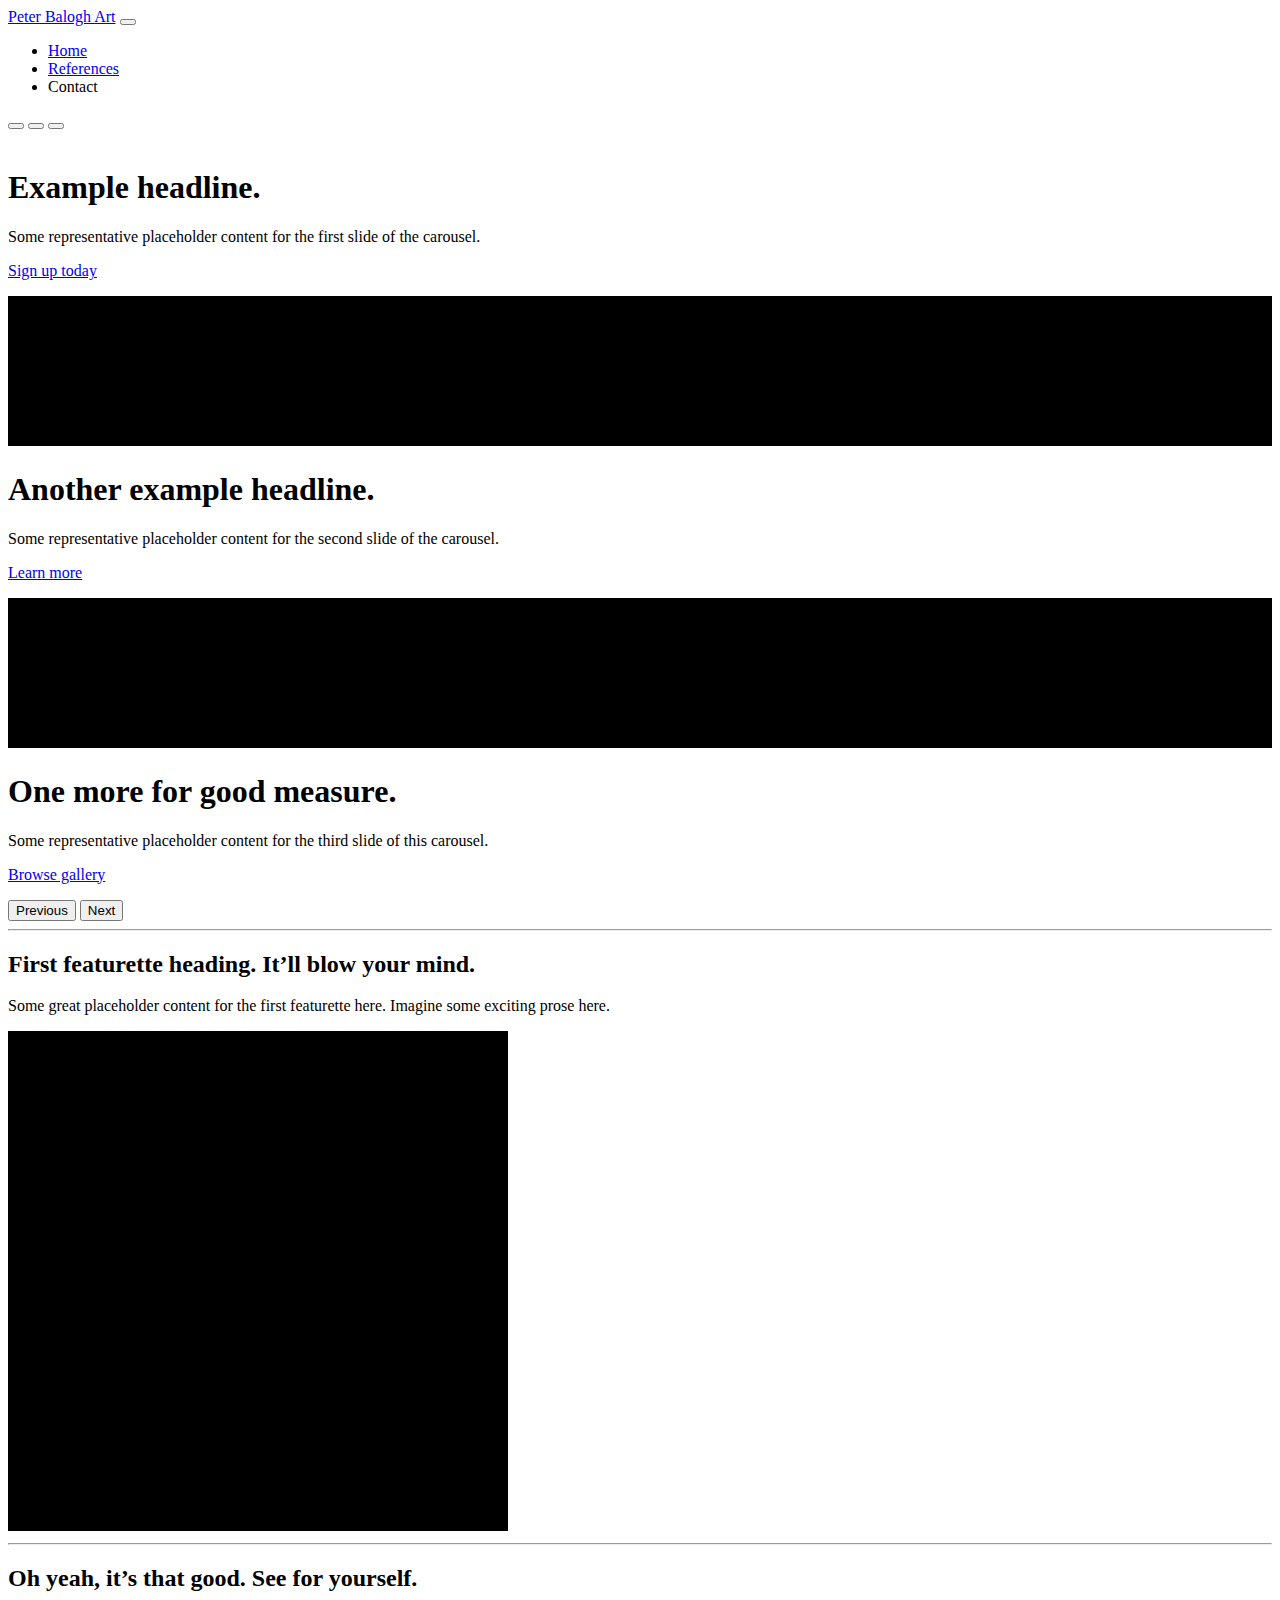
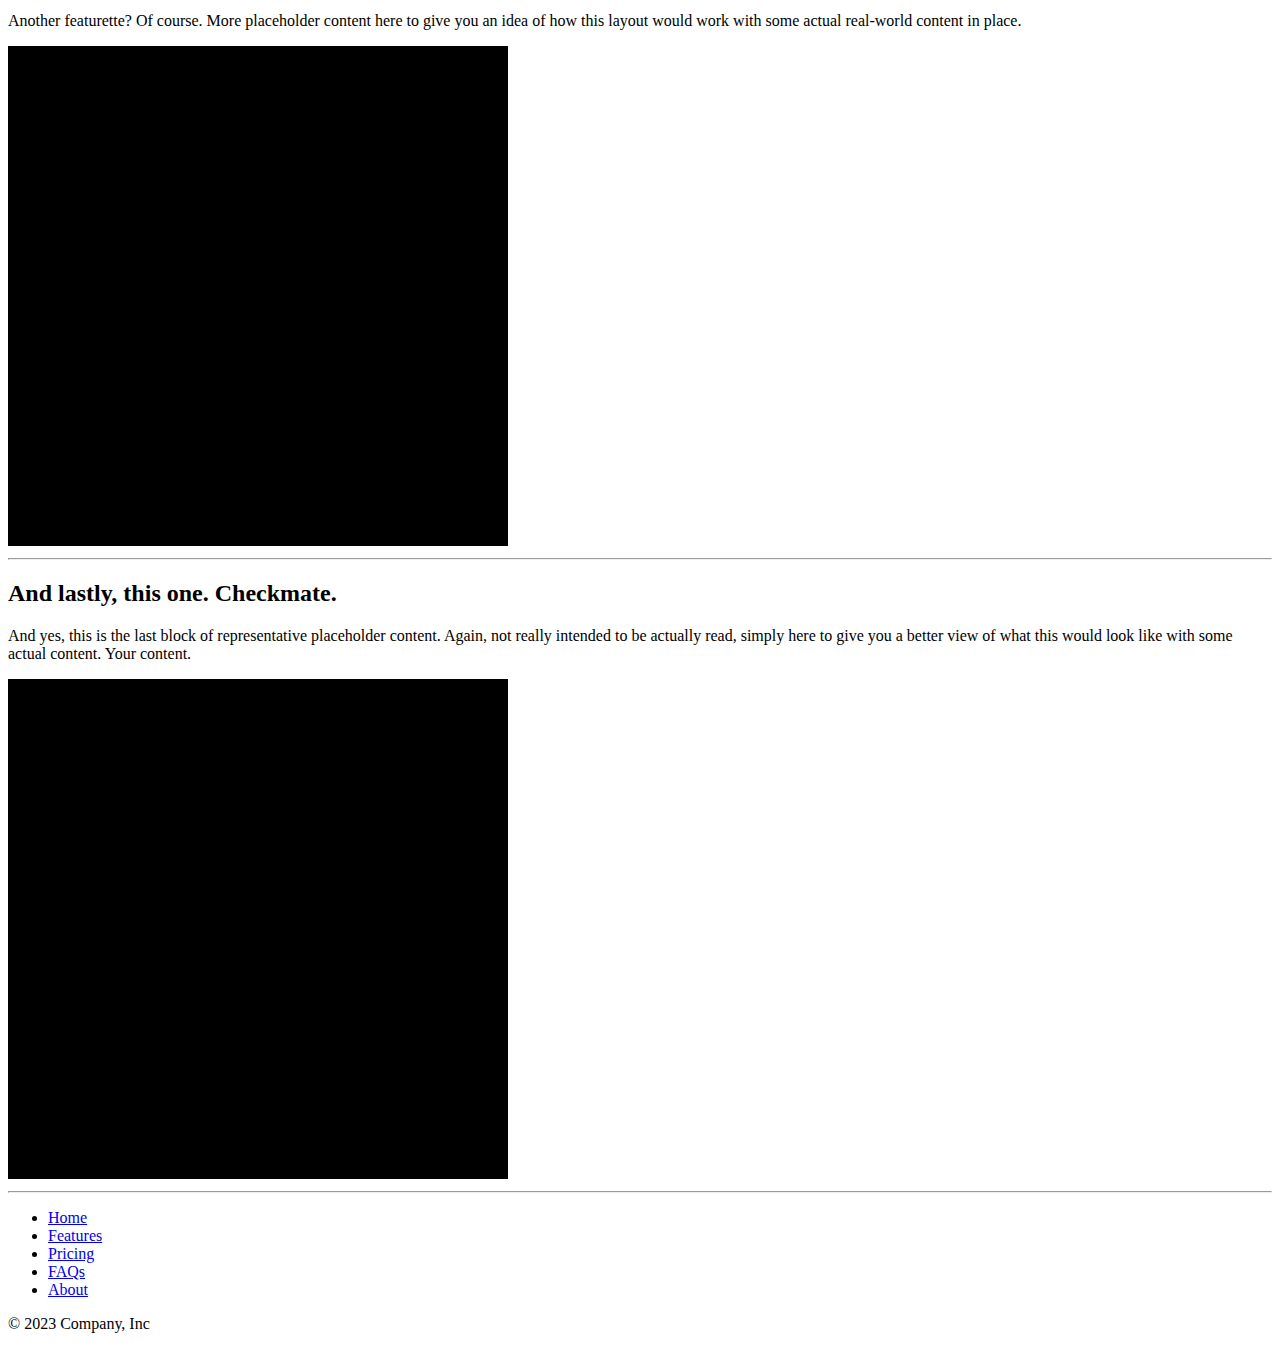
==== index.html @ ec903b67 "First upload" ====
<!DOCTYPE html>
<html lang="en">
<head>
    <meta charset="UTF-8">
    <meta name="viewport" content="width=device-width, initial-scale=1.0">
    <script src="https://cdn.jsdelivr.net/npm/bootstrap@5.3.2/dist/js/bootstrap.bundle.min.js" integrity="sha384-C6RzsynM9kWDrMNeT87bh95OGNyZPhcTNXj1NW7RuBCsyN/o0jlpcV8Qyq46cDfL" crossorigin="anonymous"></script>
    <link href="https://cdn.jsdelivr.net/npm/bootstrap@5.3.2/dist/css/bootstrap.min.css" rel="stylesheet" integrity="sha384-T3c6CoIi6uLrA9TneNEoa7RxnatzjcDSCmG1MXxSR1GAsXEV/Dwwykc2MPK8M2HN" crossorigin="anonymous">
    <link rel="stylesheet" href="./style.css">
    <title>Peter Balogh Art</title>
</head>
<body>
    <div class="container">

    <section id="navbar">
        <nav class="navbar navbar-expand-xxl navbar-dark" aria-label="Seventh navbar example">
            <div class="container-fluid">
              <a class="navbar-brand" href="#">Peter Balogh Art</a>
              <button class="navbar-toggler" type="button" data-bs-toggle="collapse" data-bs-target="#navbarsExampleXxl" aria-controls="navbarsExampleXxl" aria-expanded="false" aria-label="Toggle navigation">
                <span class="navbar-toggler-icon"></span>
              </button>
        
              <div class="collapse navbar-collapse" id="navbarsExampleXxl">
                <ul class="navbar-nav me-auto mb-2 mb-xl-0">
                  <li class="nav-item">
                    <a class="nav-link active" aria-current="page" href="#">Home</a>
                  </li>
                  <li class="nav-item">
                    <a class="nav-link" href="#">References</a>
                  </li>
                  <li class="nav-item">
                    <a class="nav-link" aria-disabled="true">Contact</a>
                  </li>
                </ul>
              </div>
            </div>
          </nav>
    </section>

    <section id="hero">
        <div id="myCarousel" class="carousel slide mb-6" data-bs-ride="carousel">
            <div class="carousel-indicators">
              <button type="button" data-bs-target="#myCarousel" data-bs-slide-to="0" class="active" aria-label="Slide 1" aria-current="true"></button>
              <button type="button" data-bs-target="#myCarousel" data-bs-slide-to="1" aria-label="Slide 2" class=""></button>
              <button type="button" data-bs-target="#myCarousel" data-bs-slide-to="2" aria-label="Slide 3" class=""></button>
            </div>
            <div class="carousel-inner">
              <div class="carousel-item active">
                <img src="" alt="">
                <div class="container">
                  <div class="carousel-caption text-start">
                    <h1>Example headline.</h1>
                    <p class="opacity-75">Some representative placeholder content for the first slide of the carousel.</p>
                    <p><a class="btn btn-lg btn-primary" href="#">Sign up today</a></p>
                  </div>
                </div>
              </div>
              <div class="carousel-item">
                <svg class="bd-placeholder-img" width="100%" height="100%" xmlns="http://www.w3.org/2000/svg" aria-hidden="true" preserveAspectRatio="xMidYMid slice" focusable="false"><rect width="100%" height="100%" fill="var(--bs-secondary-color)"></rect></svg>
                <div class="container">
                  <div class="carousel-caption">
                    <h1>Another example headline.</h1>
                    <p>Some representative placeholder content for the second slide of the carousel.</p>
                    <p><a class="btn btn-lg btn-primary" href="#">Learn more</a></p>
                  </div>
                </div>
              </div>
              <div class="carousel-item">
                <svg class="bd-placeholder-img" width="100%" height="100%" xmlns="http://www.w3.org/2000/svg" aria-hidden="true" preserveAspectRatio="xMidYMid slice" focusable="false"><rect width="100%" height="100%" fill="var(--bs-secondary-color)"></rect></svg>
                <div class="container">
                  <div class="carousel-caption text-end">
                    <h1>One more for good measure.</h1>
                    <p>Some representative placeholder content for the third slide of this carousel.</p>
                    <p><a class="btn btn-lg btn-primary" href="#">Browse gallery</a></p>
                  </div>
                </div>
              </div>
            </div>
            <button class="carousel-control-prev" type="button" data-bs-target="#myCarousel" data-bs-slide="prev">
              <span class="carousel-control-prev-icon" aria-hidden="true"></span>
              <span class="visually-hidden">Previous</span>
            </button>
            <button class="carousel-control-next" type="button" data-bs-target="#myCarousel" data-bs-slide="next">
              <span class="carousel-control-next-icon" aria-hidden="true"></span>
              <span class="visually-hidden">Next</span>
            </button>
          </div>

    </section>

    <section id="description">
    <div class="container marketing">    
        
        <hr class="featurette-divider">
    
        <div class="row featurette">
          <div class="col-md-7">
            <h2 class="featurette-heading fw-normal lh-1">First featurette heading. <span>It’ll blow your mind.</span></h2>
            <p class="lead">Some great placeholder content for the first featurette here. Imagine some exciting prose here.</p>
          </div>
          <div class="col-md-5">
            <svg class="bd-placeholder-img bd-placeholder-img-lg featurette-image img-fluid mx-auto" width="500" height="500" xmlns="http://www.w3.org/2000/svg" role="img" aria-label="Placeholder: 500x500" preserveAspectRatio="xMidYMid slice" focusable="false"><title>Placeholder</title><rect width="100%" height="100%" fill="var(--bs-secondary-bg)"></rect><text x="50%" y="50%" fill="var(--bs-secondary-color)" dy=".3em">500x500</text></svg>
          </div>
        </div>
    
        <hr class="featurette-divider">
    
        <div class="row featurette">
          <div class="col-md-7 order-md-2">
            <h2 class="featurette-heading fw-normal lh-1">Oh yeah, it’s that good. <span>See for yourself.</span></h2>
            <p class="lead">Another featurette? Of course. More placeholder content here to give you an idea of how this layout would work with some actual real-world content in place.</p>
          </div>
          <div class="col-md-5 order-md-1">
            <svg class="bd-placeholder-img bd-placeholder-img-lg featurette-image img-fluid mx-auto" width="500" height="500" xmlns="http://www.w3.org/2000/svg" role="img" aria-label="Placeholder: 500x500" preserveAspectRatio="xMidYMid slice" focusable="false"><title>Placeholder</title><rect width="100%" height="100%" fill="var(--bs-secondary-bg)"></rect><text x="50%" y="50%" fill="var(--bs-secondary-color)" dy=".3em">500x500</text></svg>
          </div>
        </div>
    
        <hr class="featurette-divider">
    
        <div class="row featurette">
          <div class="col-md-7">
            <h2 class="featurette-heading fw-normal lh-1">And lastly, this one. <span>Checkmate.</span></h2>
            <p class="lead">And yes, this is the last block of representative placeholder content. Again, not really intended to be actually read, simply here to give you a better view of what this would look like with some actual content. Your content.</p>
          </div>
          <div class="col-md-5">
            <svg class="bd-placeholder-img bd-placeholder-img-lg featurette-image img-fluid mx-auto" width="500" height="500" xmlns="http://www.w3.org/2000/svg" role="img" aria-label="Placeholder: 500x500" preserveAspectRatio="xMidYMid slice" focusable="false"><title>Placeholder</title><rect width="100%" height="100%" fill="var(--bs-secondary-bg)"></rect><text x="50%" y="50%" fill="var(--bs-secondary-color)" dy=".3em">500x500</text></svg>
          </div>
        </div>
    
        <hr class="featurette-divider">
    </section>

    <section id="contact">

    </section>

    <footer>
        <div class="container">
            <footer class="py-3 my-4">
              <ul class="nav justify-content-center border-bottom pb-3 mb-3">
                <li class="nav-item"><a href="#" class="nav-link px-2">Home</a></li>
                <li class="nav-item"><a href="#" class="nav-link px-2">Features</a></li>
                <li class="nav-item"><a href="#" class="nav-link px-2">Pricing</a></li>
                <li class="nav-item"><a href="#" class="nav-link px-2">FAQs</a></li>
                <li class="nav-item"><a href="#" class="nav-link px-2">About</a></li>
              </ul>
              <p class="text-center">© 2023 Company, Inc</p>
            </footer>
          </div>
    </footer>
</div>
</div>
</body>
</html>
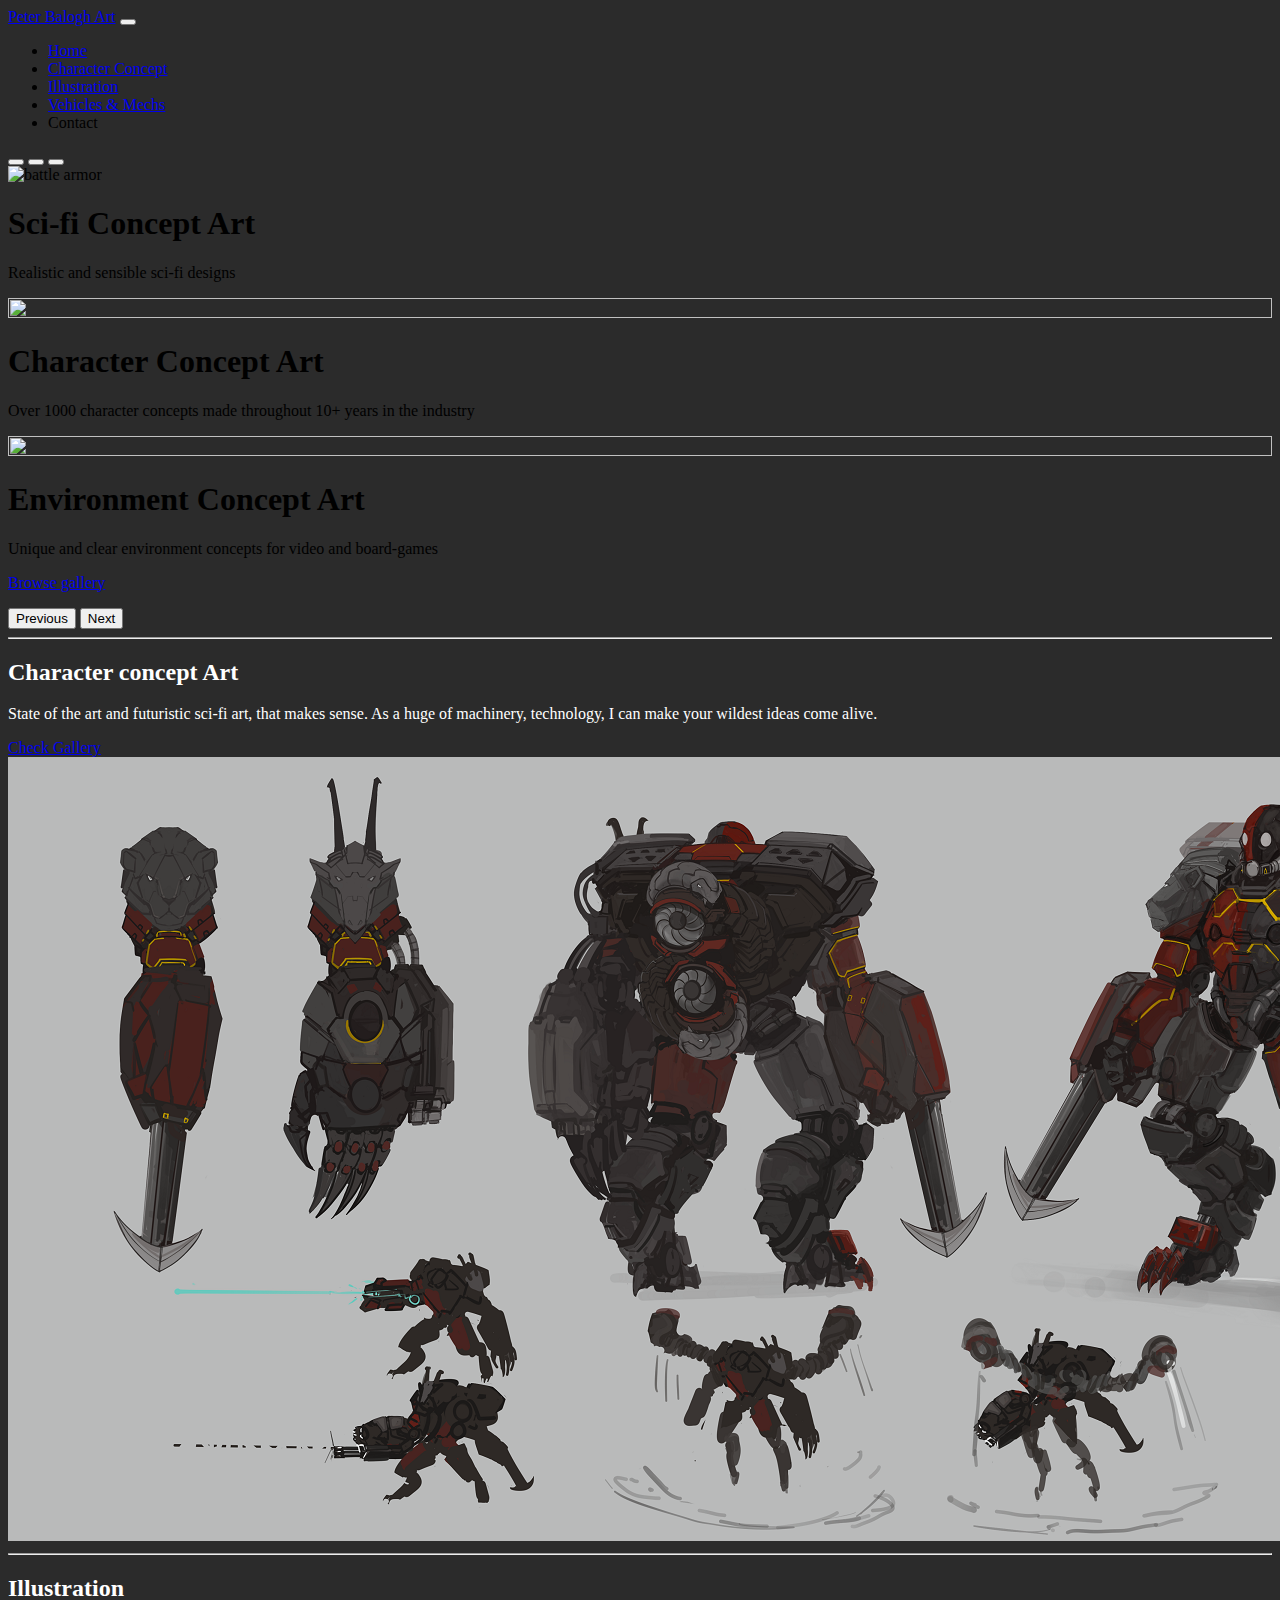
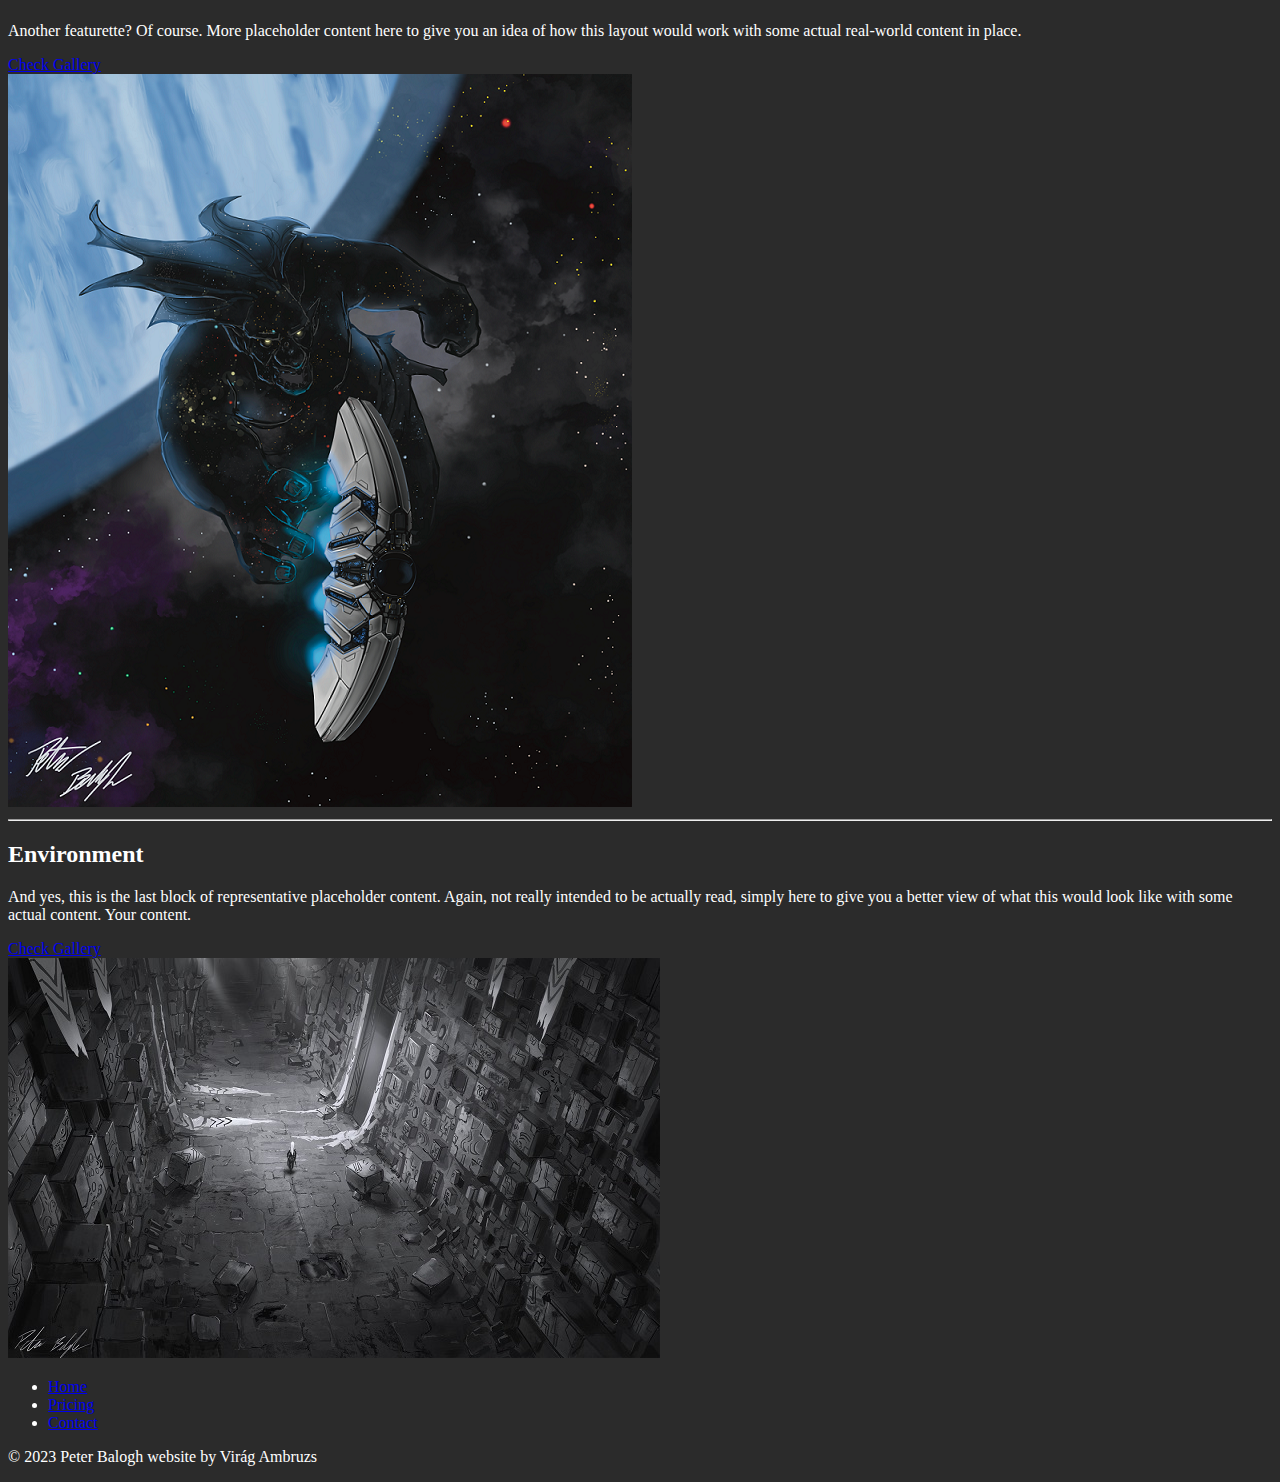
==== commit 2421f550: "Implemented lightbox gallery" ====
--- a/index.html
+++ b/index.html
@@ -5,7 +5,9 @@
     <meta name="viewport" content="width=device-width, initial-scale=1.0">
     <script src="https://cdn.jsdelivr.net/npm/bootstrap@5.3.2/dist/js/bootstrap.bundle.min.js" integrity="sha384-C6RzsynM9kWDrMNeT87bh95OGNyZPhcTNXj1NW7RuBCsyN/o0jlpcV8Qyq46cDfL" crossorigin="anonymous"></script>
     <link href="https://cdn.jsdelivr.net/npm/bootstrap@5.3.2/dist/css/bootstrap.min.css" rel="stylesheet" integrity="sha384-T3c6CoIi6uLrA9TneNEoa7RxnatzjcDSCmG1MXxSR1GAsXEV/Dwwykc2MPK8M2HN" crossorigin="anonymous">
-    <link rel="stylesheet" href="./style.css">
+    <link rel="stylesheet" href="style.css">
+    <script defer src="delay.js"></script>
+
     <title>Peter Balogh Art</title>
 </head>
 <body>
@@ -14,7 +16,7 @@
     <section id="navbar">
         <nav class="navbar navbar-expand-xxl navbar-dark" aria-label="Seventh navbar example">
             <div class="container-fluid">
-              <a class="navbar-brand" href="#">Peter Balogh Art</a>
+              <a class="navbar-brand" href="index.html">Peter Balogh Art</a>
               <button class="navbar-toggler" type="button" data-bs-toggle="collapse" data-bs-target="#navbarsExampleXxl" aria-controls="navbarsExampleXxl" aria-expanded="false" aria-label="Toggle navigation">
                 <span class="navbar-toggler-icon"></span>
               </button>
@@ -22,10 +24,16 @@
               <div class="collapse navbar-collapse" id="navbarsExampleXxl">
                 <ul class="navbar-nav me-auto mb-2 mb-xl-0">
                   <li class="nav-item">
-                    <a class="nav-link active" aria-current="page" href="#">Home</a>
+                    <a class="nav-link active" aria-current="page" href="index.html">Home</a>
                   </li>
                   <li class="nav-item">
-                    <a class="nav-link" href="#">References</a>
+                    <a class="nav-link" href="character-concept-gallery.html">Character Concept</a>
+                  </li>
+                  <li class="nav-item">
+                    <a class="nav-link" href="illustration-gallery.html">Illustration</a>
+                  </li>
+                  <li class="nav-item">
+                    <a class="nav-link" href="vehicles-and-mechs-gallery.html">Vehicles & Mechs</a>
                   </li>
                   <li class="nav-item">
                     <a class="nav-link" aria-disabled="true">Contact</a>
@@ -45,32 +53,30 @@
             </div>
             <div class="carousel-inner">
               <div class="carousel-item active">
-                <img src="" alt="">
+                <img width="100%" src="./images/XL11 assassin+ copy.png" alt="battle armor">
                 <div class="container">
                   <div class="carousel-caption text-start">
-                    <h1>Example headline.</h1>
-                    <p class="opacity-75">Some representative placeholder content for the first slide of the carousel.</p>
-                    <p><a class="btn btn-lg btn-primary" href="#">Sign up today</a></p>
+                    <h1>Sci-fi Concept Art</h1>
+                    <p> Realistic and sensible sci-fi designs</p>
                   </div>
                 </div>
               </div>
               <div class="carousel-item">
-                <svg class="bd-placeholder-img" width="100%" height="100%" xmlns="http://www.w3.org/2000/svg" aria-hidden="true" preserveAspectRatio="xMidYMid slice" focusable="false"><rect width="100%" height="100%" fill="var(--bs-secondary-color)"></rect></svg>
+                <img width="100%" height="100%" src="./images/peter-balogh-fallen-paladins1.jpg" aria-hidden="true" preserveAspectRatio="xMidYMid slice" focusable="false">
                 <div class="container">
                   <div class="carousel-caption">
-                    <h1>Another example headline.</h1>
-                    <p>Some representative placeholder content for the second slide of the carousel.</p>
-                    <p><a class="btn btn-lg btn-primary" href="#">Learn more</a></p>
+                    <h1>Character Concept Art</h1>
+                    <p>Over 1000 character concepts made throughout 10+ years in the industry</p>
                   </div>
                 </div>
               </div>
               <div class="carousel-item">
-                <svg class="bd-placeholder-img" width="100%" height="100%" xmlns="http://www.w3.org/2000/svg" aria-hidden="true" preserveAspectRatio="xMidYMid slice" focusable="false"><rect width="100%" height="100%" fill="var(--bs-secondary-color)"></rect></svg>
+                <img src="./images/IMG_1500.JPG" width="100%" height="100%" aria-hidden="true" preserveAspectRatio="xMidYMid slice" focusable="false">
                 <div class="container">
                   <div class="carousel-caption text-end">
-                    <h1>One more for good measure.</h1>
-                    <p>Some representative placeholder content for the third slide of this carousel.</p>
-                    <p><a class="btn btn-lg btn-primary" href="#">Browse gallery</a></p>
+                    <h1>Environment Concept Art</h1>
+                    <p>Unique and clear environment concepts for video and board-games</p>
+                    <p><a class="btn btn-lg btn-secondary" href="#">Browse gallery</a></p>
                   </div>
                 </div>
               </div>
@@ -93,57 +99,60 @@
         <hr class="featurette-divider">
     
         <div class="row featurette">
-          <div class="col-md-7">
-            <h2 class="featurette-heading fw-normal lh-1">First featurette heading. <span>It’ll blow your mind.</span></h2>
-            <p class="lead">Some great placeholder content for the first featurette here. Imagine some exciting prose here.</p>
+          <div class="col-md-6">
+            <h2 class="featurette-heading fw-normal lh-1"> Character concept Art </h2>            
+            <p class="lead">State of the art and futuristic sci-fi art, that makes sense. As a huge of machinery, technology, I can make your wildest ideas come alive. </p>
+            <a class="btn btn-secondary btn-lg" href="./character-concept-gallery.html" role="button">Check Gallery</a>
           </div>
-          <div class="col-md-5">
-            <svg class="bd-placeholder-img bd-placeholder-img-lg featurette-image img-fluid mx-auto" width="500" height="500" xmlns="http://www.w3.org/2000/svg" role="img" aria-label="Placeholder: 500x500" preserveAspectRatio="xMidYMid slice" focusable="false"><title>Placeholder</title><rect width="100%" height="100%" fill="var(--bs-secondary-bg)"></rect><text x="50%" y="50%" fill="var(--bs-secondary-color)" dy=".3em">500x500</text></svg>
+          <div class="col-md-6">
+            <div class="gallery-main-page">
+              <img src="./images/Chimera_Armor_Concept-small.png" alt=""> 
+            </div>                       
+        </div>
+        </div>
+    
+        <hr class="featurette-divider">
+    
+        <div class="row featurette">
+          <div class="col-md-6 order-md-2">
+            <h2 class="featurette-heading fw-normal lh-1"> Illustration </span></h2>
+            <p class="lead">Another featurette? Of course. More placeholder content here to give you an idea of how this layout would work with some actual real-world content in place.</p>
+            <a class="btn btn-secondary btn-lg" href="./illustration-gallery.html" role="button">Check Gallery</a>
+          </div>
+          <div class="col-md-6 order-md-1">
+            <div class="gallery-main-page">
+              <img src="./images/VotV_-_Space_Troll-small.png" alt=""> 
+            </div>  
           </div>
         </div>
     
         <hr class="featurette-divider">
     
         <div class="row featurette">
-          <div class="col-md-7 order-md-2">
-            <h2 class="featurette-heading fw-normal lh-1">Oh yeah, it’s that good. <span>See for yourself.</span></h2>
-            <p class="lead">Another featurette? Of course. More placeholder content here to give you an idea of how this layout would work with some actual real-world content in place.</p>
+          <div class="col-md-6">
+            <h2 class="featurette-heading fw-normal lh-1"> Environment </span></h2>
+            <p class="lead">And yes, this is the last block of representative placeholder content. Again, not really intended to be actually read, simply here to give you a better view of what this would look like with some actual content. Your content.</p>
+            <a class="btn btn-secondary btn-lg" href="./environment-gallery.html" role="button">Check Gallery</a>
           </div>
-          <div class="col-md-5 order-md-1">
-            <svg class="bd-placeholder-img bd-placeholder-img-lg featurette-image img-fluid mx-auto" width="500" height="500" xmlns="http://www.w3.org/2000/svg" role="img" aria-label="Placeholder: 500x500" preserveAspectRatio="xMidYMid slice" focusable="false"><title>Placeholder</title><rect width="100%" height="100%" fill="var(--bs-secondary-bg)"></rect><text x="50%" y="50%" fill="var(--bs-secondary-color)" dy=".3em">500x500</text></svg>
+          <div class="col-md-6">
+            <div class="gallery-main-page">
+              <img src="./images/peter-balogh-environment-1-small.jpg" alt=""> 
+            </div>  
           </div>
         </div>
     
-        <hr class="featurette-divider">
-    
-        <div class="row featurette">
-          <div class="col-md-7">
-            <h2 class="featurette-heading fw-normal lh-1">And lastly, this one. <span>Checkmate.</span></h2>
-            <p class="lead">And yes, this is the last block of representative placeholder content. Again, not really intended to be actually read, simply here to give you a better view of what this would look like with some actual content. Your content.</p>
-          </div>
-          <div class="col-md-5">
-            <svg class="bd-placeholder-img bd-placeholder-img-lg featurette-image img-fluid mx-auto" width="500" height="500" xmlns="http://www.w3.org/2000/svg" role="img" aria-label="Placeholder: 500x500" preserveAspectRatio="xMidYMid slice" focusable="false"><title>Placeholder</title><rect width="100%" height="100%" fill="var(--bs-secondary-bg)"></rect><text x="50%" y="50%" fill="var(--bs-secondary-color)" dy=".3em">500x500</text></svg>
-          </div>
-        </div>
-    
-        <hr class="featurette-divider">
     </section>
 
-    <section id="contact">
-
-    </section>
 
     <footer>
         <div class="container">
             <footer class="py-3 my-4">
-              <ul class="nav justify-content-center border-bottom pb-3 mb-3">
+              <ul class="nav justify-content-center pb-3 mb-3">
                 <li class="nav-item"><a href="#" class="nav-link px-2">Home</a></li>
-                <li class="nav-item"><a href="#" class="nav-link px-2">Features</a></li>
                 <li class="nav-item"><a href="#" class="nav-link px-2">Pricing</a></li>
-                <li class="nav-item"><a href="#" class="nav-link px-2">FAQs</a></li>
-                <li class="nav-item"><a href="#" class="nav-link px-2">About</a></li>
+                <li class="nav-item"><a href="#" class="nav-link px-2">Contact</a></li>
               </ul>
-              <p class="text-center">© 2023 Company, Inc</p>
+              <p class="text-center">© 2023 Peter Balogh website by Virág Ambruzs</p>
             </footer>
           </div>
     </footer>
--- a/style.css
+++ b/style.css
@@ -0,0 +1,12 @@
+body{
+    background-color: #2B2B2B;
+}
+#description{
+    color: white;
+}
+footer{
+    color: white;
+}
+footer>a{
+    color: aliceblue;
+}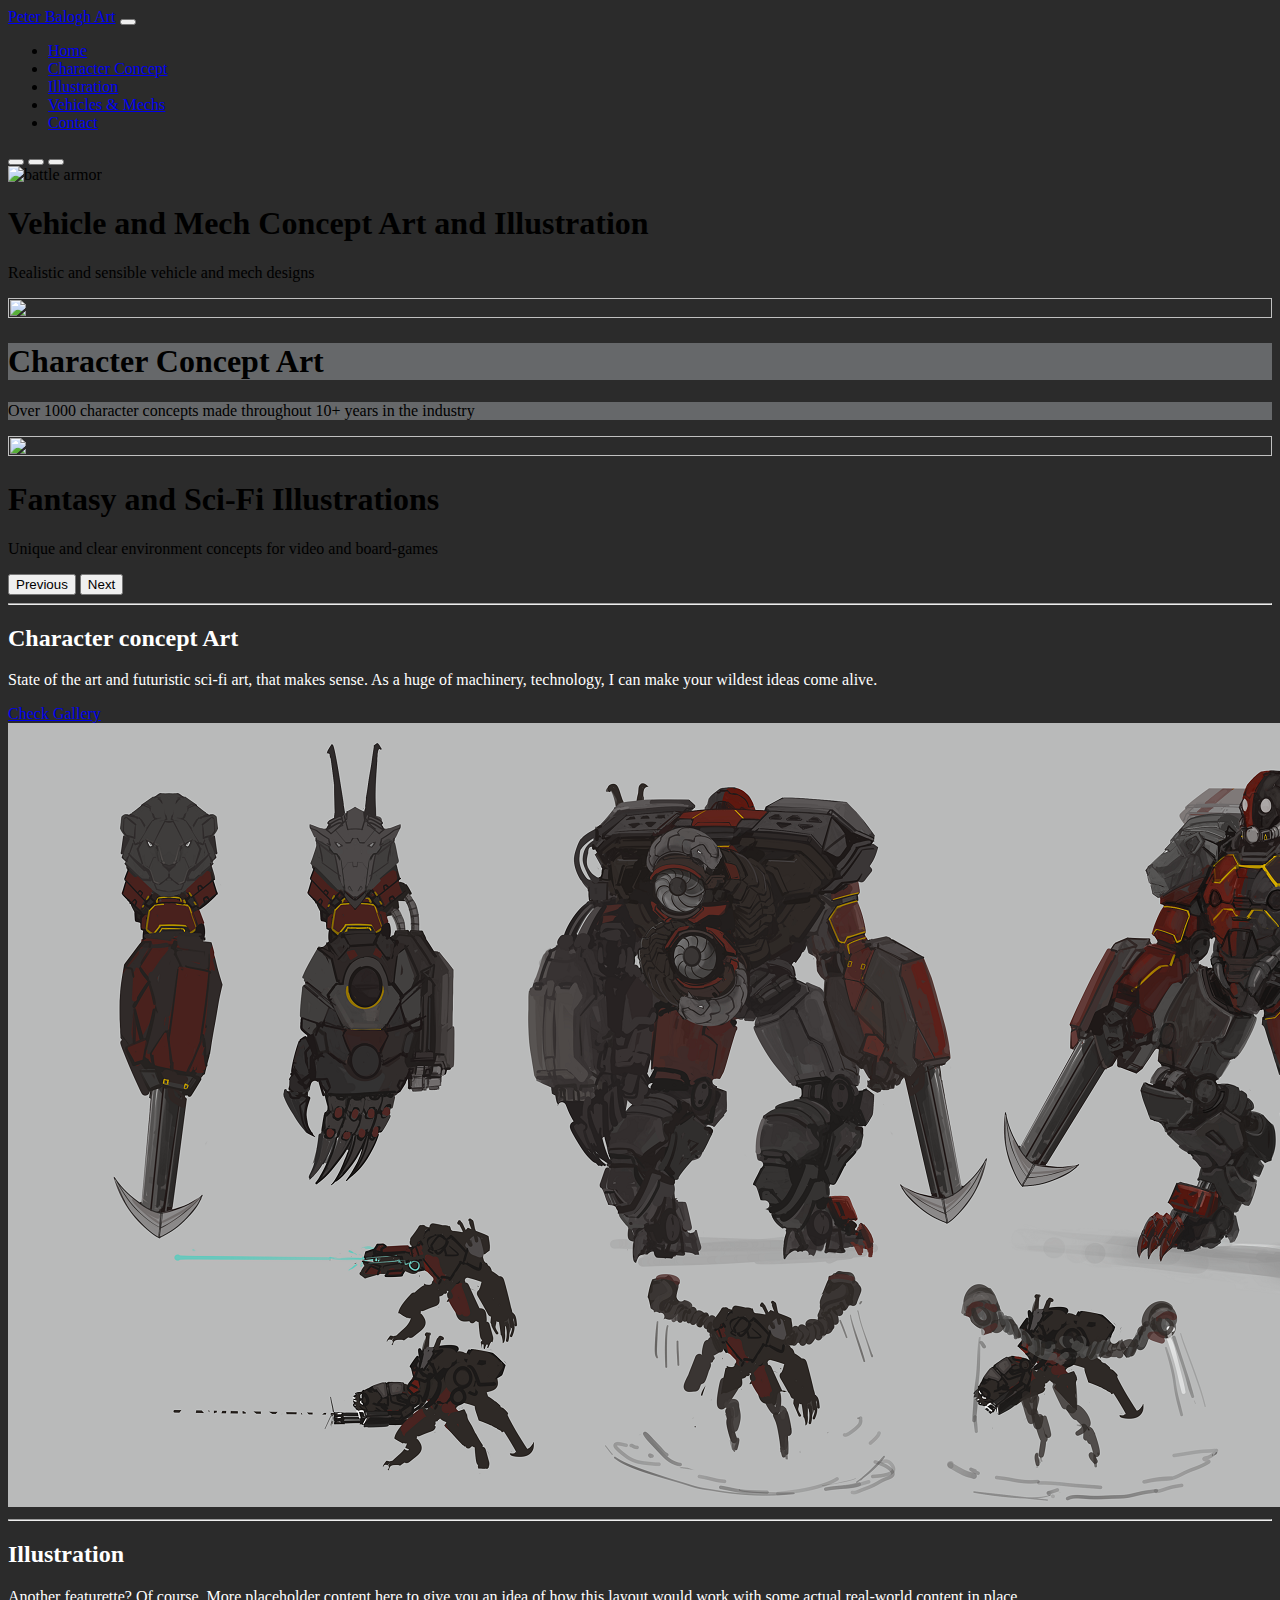
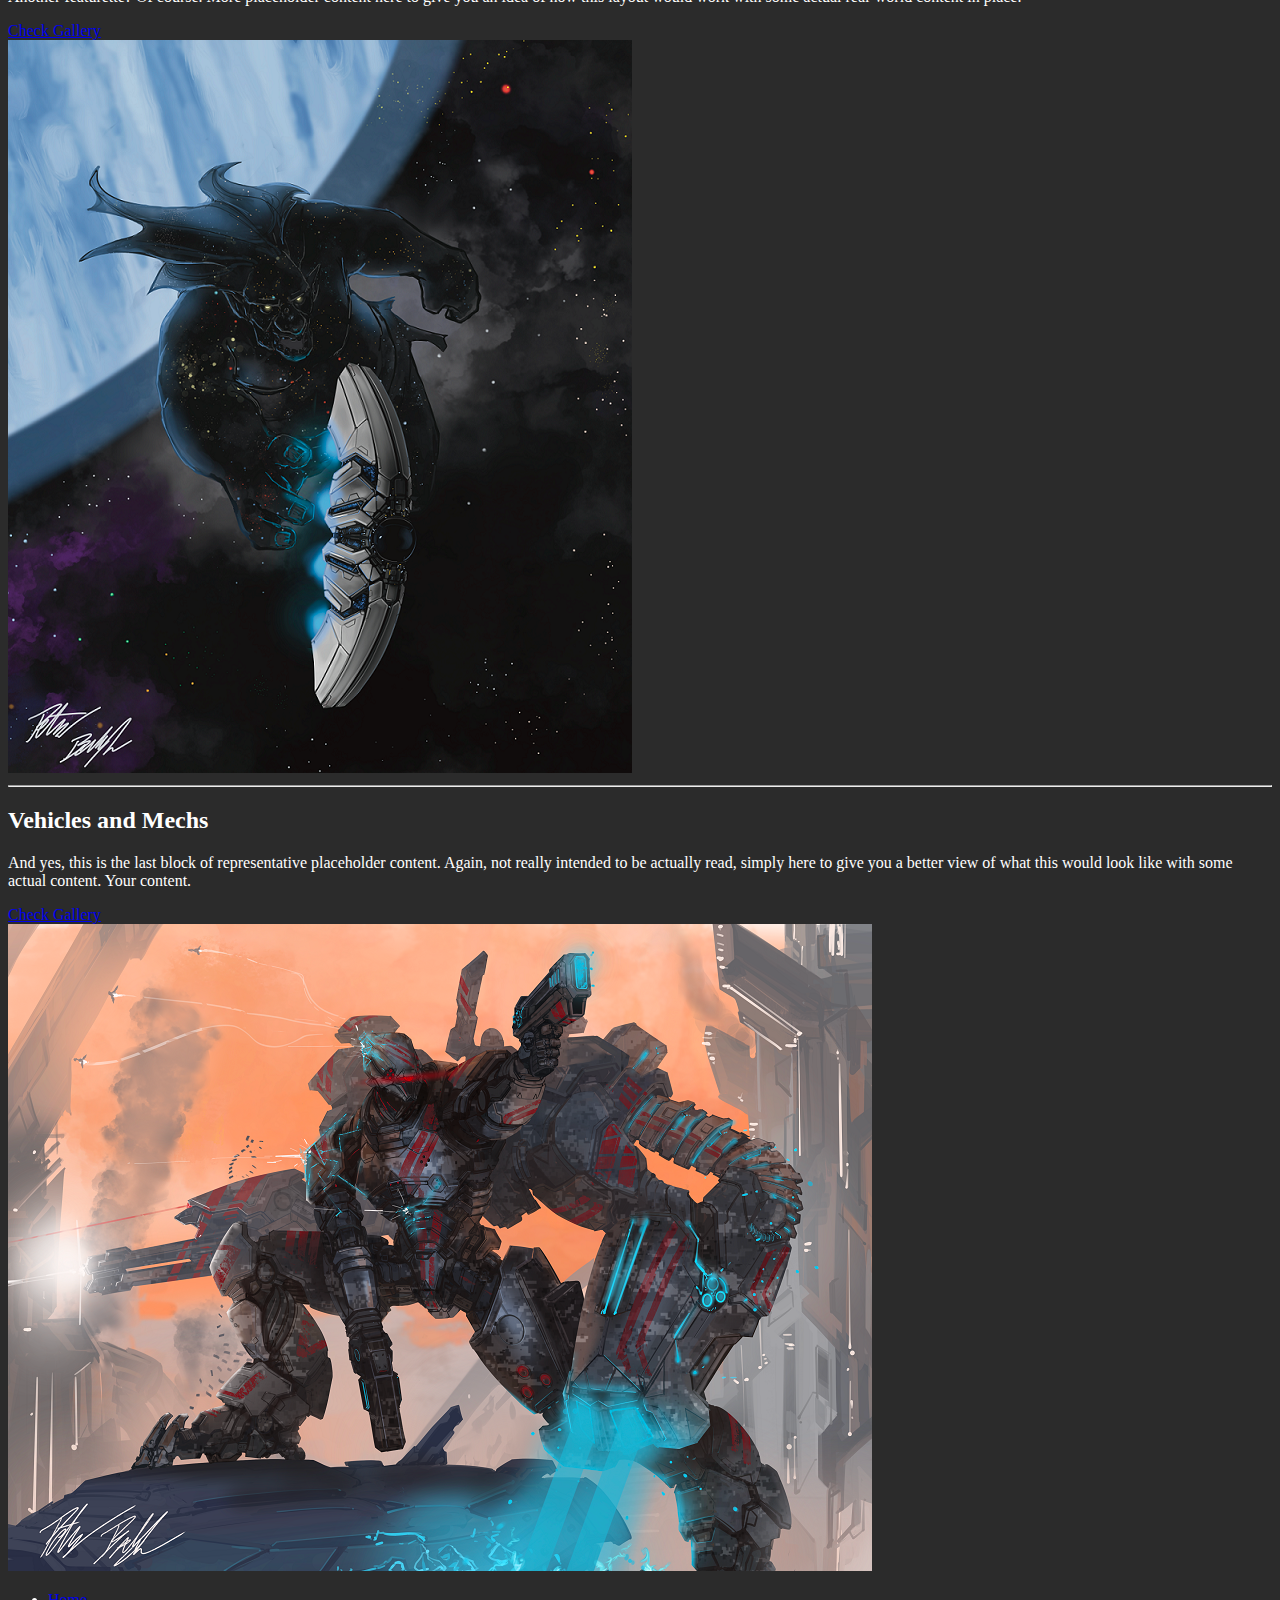
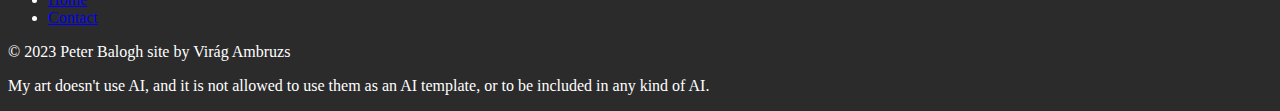
==== commit 1cac08c6: "Add files via upload" ====
--- a/index.html
+++ b/index.html
@@ -36,7 +36,7 @@
                     <a class="nav-link" href="vehicles-and-mechs-gallery.html">Vehicles & Mechs</a>
                   </li>
                   <li class="nav-item">
-                    <a class="nav-link" aria-disabled="true">Contact</a>
+                    <a class="nav-link" href="contact.html" aria-disabled="true">Contact</a>
                   </li>
                 </ul>
               </div>
@@ -56,27 +56,26 @@
                 <img width="100%" src="./images/XL11 assassin+ copy.png" alt="battle armor">
                 <div class="container">
                   <div class="carousel-caption text-start">
-                    <h1>Sci-fi Concept Art</h1>
-                    <p> Realistic and sensible sci-fi designs</p>
+                    <h1>Vehicle and Mech Concept Art and Illustration</h1>
+                    <p> Realistic and sensible vehicle and mech designs</p>
                   </div>
                 </div>
               </div>
               <div class="carousel-item">
-                <img width="100%" height="100%" src="./images/peter-balogh-fallen-paladins1.jpg" aria-hidden="true" preserveAspectRatio="xMidYMid slice" focusable="false">
+                <img width="100%" height="100%" src="./images/peter-balogh-lucetta-concept-3-2-1-copy.jpg" aria-hidden="true" preserveAspectRatio="xMidYMid slice" focusable="false">
                 <div class="container">
                   <div class="carousel-caption">
-                    <h1>Character Concept Art</h1>
-                    <p>Over 1000 character concepts made throughout 10+ years in the industry</p>
+                    <h1 style="color: black; background-color: rgba(168, 172, 175, 0.479)">Character Concept Art</h1>
+                    <p style="color: black; background-color: rgba(168, 172, 175, 0.479)">Over 1000 character concepts made throughout 10+ years in the industry</p>
                   </div>
                 </div>
               </div>
               <div class="carousel-item">
-                <img src="./images/IMG_1500.JPG" width="100%" height="100%" aria-hidden="true" preserveAspectRatio="xMidYMid slice" focusable="false">
+                <img src="./images/peter-balogh-fallen-paladins1.jpg" width="100%" height="100%" aria-hidden="true" preserveAspectRatio="xMidYMid slice" focusable="false">
                 <div class="container">
                   <div class="carousel-caption text-end">
-                    <h1>Environment Concept Art</h1>
+                    <h1>Fantasy and Sci-Fi Illustrations</h1>
                     <p>Unique and clear environment concepts for video and board-games</p>
-                    <p><a class="btn btn-lg btn-secondary" href="#">Browse gallery</a></p>
                   </div>
                 </div>
               </div>
@@ -130,13 +129,13 @@
     
         <div class="row featurette">
           <div class="col-md-6">
-            <h2 class="featurette-heading fw-normal lh-1"> Environment </span></h2>
+            <h2 class="featurette-heading fw-normal lh-1"> Vehicles and Mechs </span></h2>
             <p class="lead">And yes, this is the last block of representative placeholder content. Again, not really intended to be actually read, simply here to give you a better view of what this would look like with some actual content. Your content.</p>
-            <a class="btn btn-secondary btn-lg" href="./environment-gallery.html" role="button">Check Gallery</a>
+            <a class="btn btn-secondary btn-lg" href="./vehicles-and-mechs-gallery.html" role="button">Check Gallery</a>
           </div>
           <div class="col-md-6">
             <div class="gallery-main-page">
-              <img src="./images/peter-balogh-environment-1-small.jpg" alt=""> 
+              <img src="./images/XM-54_Redeemer_Battle_Armor-small.png" alt=""> 
             </div>  
           </div>
         </div>
@@ -145,17 +144,17 @@
 
 
     <footer>
-        <div class="container">
-            <footer class="py-3 my-4">
-              <ul class="nav justify-content-center pb-3 mb-3">
-                <li class="nav-item"><a href="#" class="nav-link px-2">Home</a></li>
-                <li class="nav-item"><a href="#" class="nav-link px-2">Pricing</a></li>
-                <li class="nav-item"><a href="#" class="nav-link px-2">Contact</a></li>
-              </ul>
-              <p class="text-center">© 2023 Peter Balogh website by Virág Ambruzs</p>
-            </footer>
-          </div>
-    </footer>
+      <div class="container">
+          <footer class="py-3 my-4">
+            <ul class="nav justify-content-center border-bottom pb-3 mb-3">
+              <li class="nav-item"><a href="index.html" class="nav-link px-2">Home</a></li>
+              <li class="nav-item"><a href="contact.html" class="nav-link px-2">Contact</a></li>
+            </ul>
+            <p class="text-center">© 2023 Peter Balogh site by Virág Ambruzs</p>
+            <p class="small text-center" >My art doesn't use AI, and it is not allowed to use them as an AI template, or to be included in any kind of AI.</p>
+          </footer>
+        </div>
+  </footer>
 </div>
 </div>
 </body>
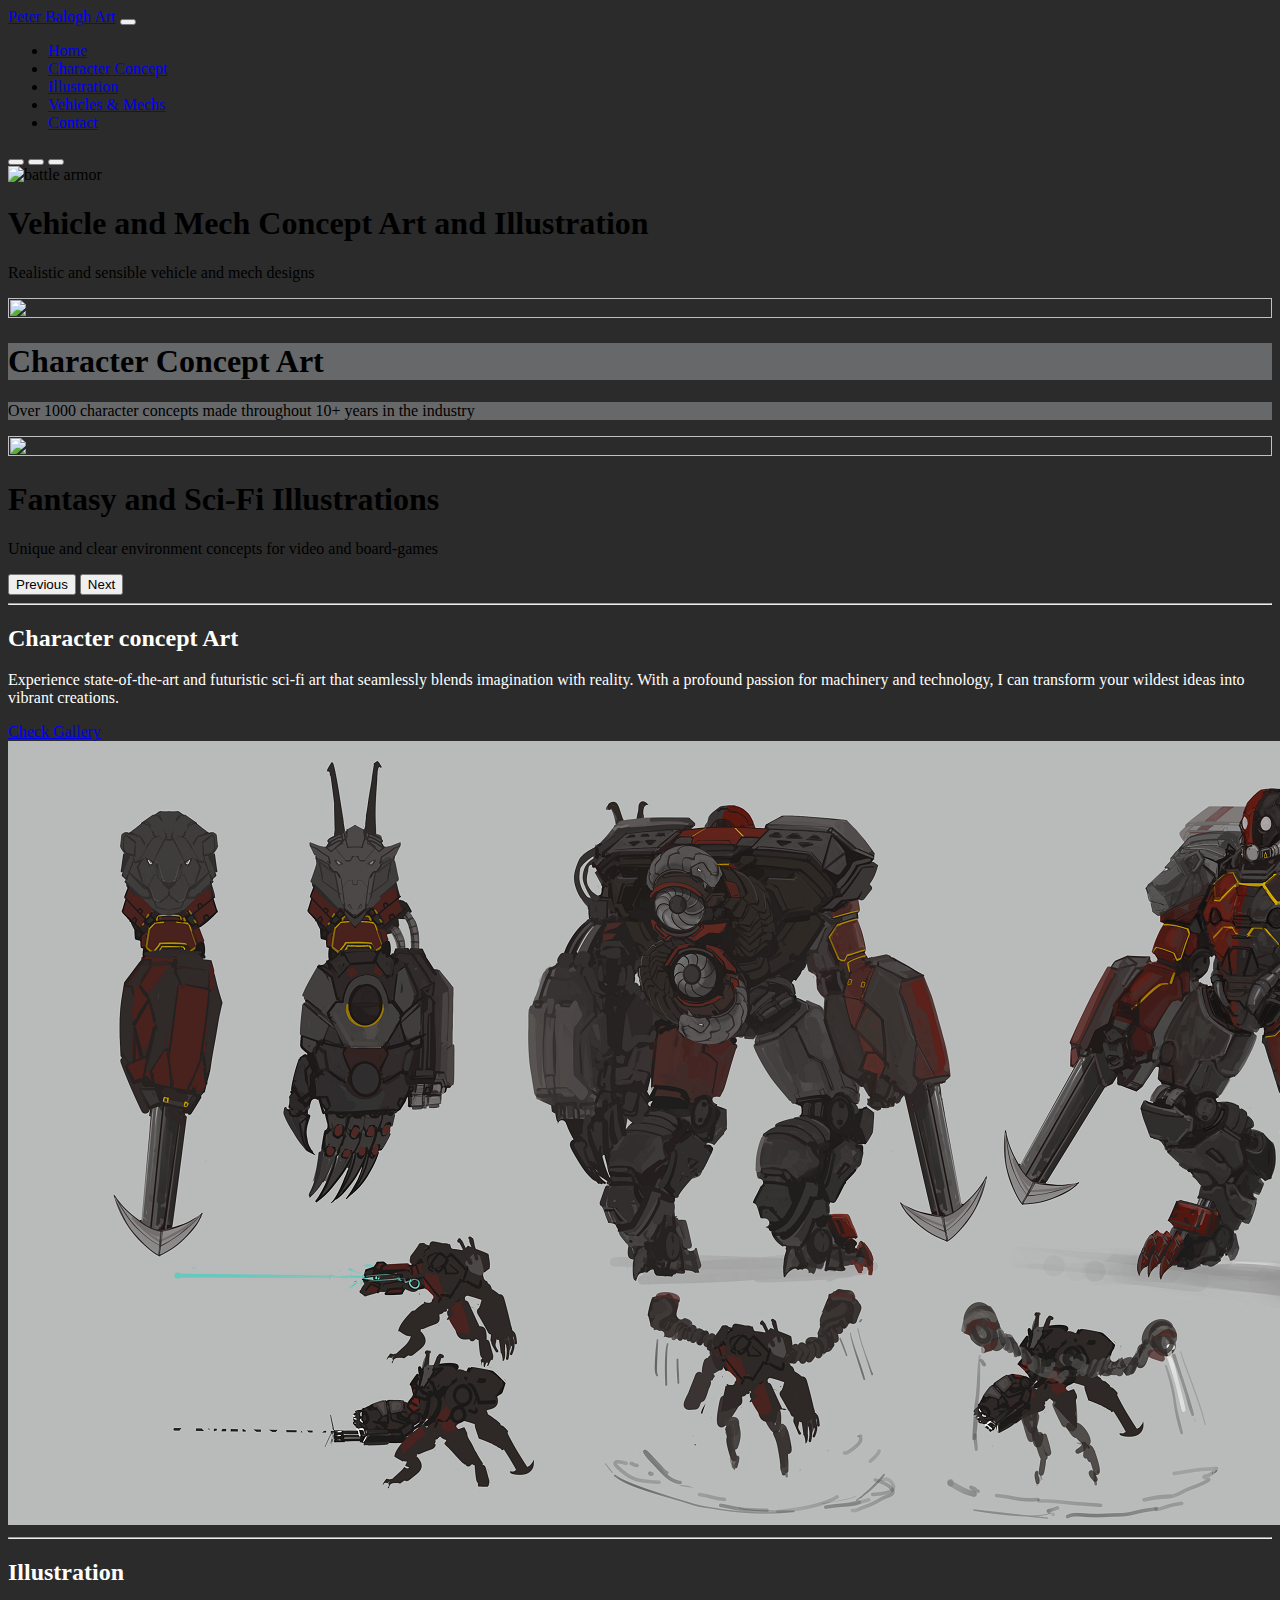
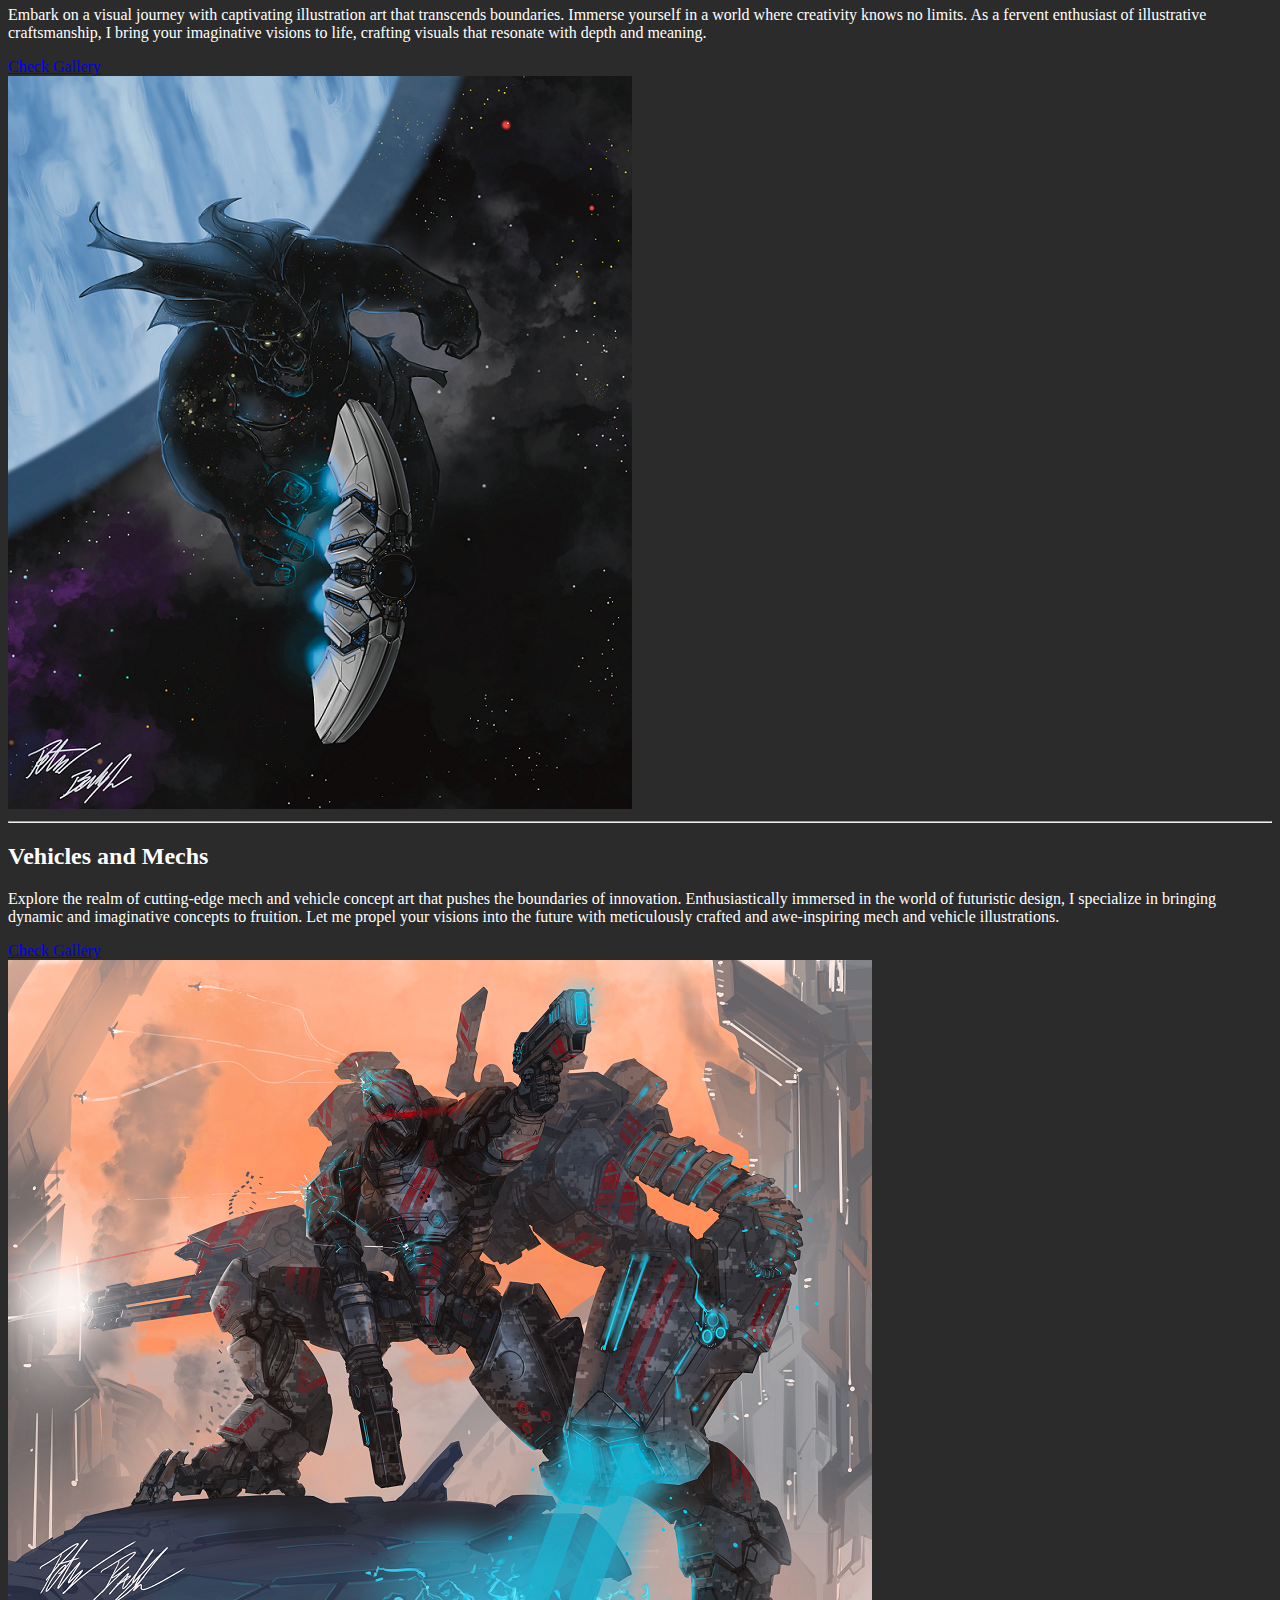
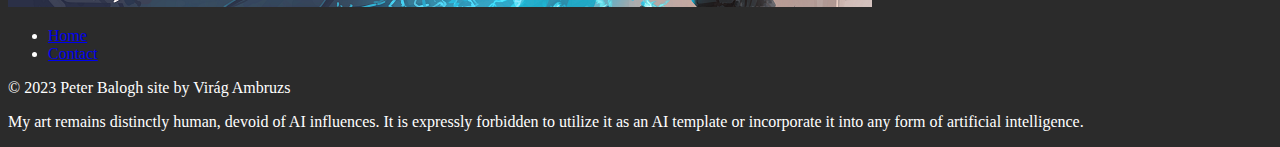
==== commit f437c01d: "Add files via upload" ====
--- a/index.html
+++ b/index.html
@@ -100,8 +100,7 @@
         <div class="row featurette">
           <div class="col-md-6">
             <h2 class="featurette-heading fw-normal lh-1"> Character concept Art </h2>            
-            <p class="lead">State of the art and futuristic sci-fi art, that makes sense. As a huge of machinery, technology, I can make your wildest ideas come alive. </p>
-            <a class="btn btn-secondary btn-lg" href="./character-concept-gallery.html" role="button">Check Gallery</a>
+            <p class="lead">Experience state-of-the-art and futuristic sci-fi art that seamlessly blends imagination with reality. With a profound passion for machinery and technology, I can transform your wildest ideas into vibrant creations.</p>            <a class="btn btn-secondary btn-lg" href="./character-concept-gallery.html" role="button">Check Gallery</a>
           </div>
           <div class="col-md-6">
             <div class="gallery-main-page">
@@ -115,8 +114,7 @@
         <div class="row featurette">
           <div class="col-md-6 order-md-2">
             <h2 class="featurette-heading fw-normal lh-1"> Illustration </span></h2>
-            <p class="lead">Another featurette? Of course. More placeholder content here to give you an idea of how this layout would work with some actual real-world content in place.</p>
-            <a class="btn btn-secondary btn-lg" href="./illustration-gallery.html" role="button">Check Gallery</a>
+            <p class="lead">Embark on a visual journey with captivating illustration art that transcends boundaries. Immerse yourself in a world where creativity knows no limits. As a fervent enthusiast of illustrative craftsmanship, I bring your imaginative visions to life, crafting visuals that resonate with depth and meaning.</p>            <a class="btn btn-secondary btn-lg" href="./illustration-gallery.html" role="button">Check Gallery</a>
           </div>
           <div class="col-md-6 order-md-1">
             <div class="gallery-main-page">
@@ -130,8 +128,8 @@
         <div class="row featurette">
           <div class="col-md-6">
             <h2 class="featurette-heading fw-normal lh-1"> Vehicles and Mechs </span></h2>
-            <p class="lead">And yes, this is the last block of representative placeholder content. Again, not really intended to be actually read, simply here to give you a better view of what this would look like with some actual content. Your content.</p>
-            <a class="btn btn-secondary btn-lg" href="./vehicles-and-mechs-gallery.html" role="button">Check Gallery</a>
+
+            <p class="lead">Explore the realm of cutting-edge mech and vehicle concept art that pushes the boundaries of innovation. Enthusiastically immersed in the world of futuristic design, I specialize in bringing dynamic and imaginative concepts to fruition. Let me propel your visions into the future with meticulously crafted and awe-inspiring mech and vehicle illustrations.</p>            <a class="btn btn-secondary btn-lg" href="./vehicles-and-mechs-gallery.html" role="button">Check Gallery</a>
           </div>
           <div class="col-md-6">
             <div class="gallery-main-page">
@@ -151,7 +149,7 @@
               <li class="nav-item"><a href="contact.html" class="nav-link px-2">Contact</a></li>
             </ul>
             <p class="text-center">© 2023 Peter Balogh site by Virág Ambruzs</p>
-            <p class="small text-center" >My art doesn't use AI, and it is not allowed to use them as an AI template, or to be included in any kind of AI.</p>
+            <p class="small text-center" >My art remains distinctly human, devoid of AI influences. It is expressly forbidden to utilize it as an AI template or incorporate it into any form of artificial intelligence.</p>
           </footer>
         </div>
   </footer>
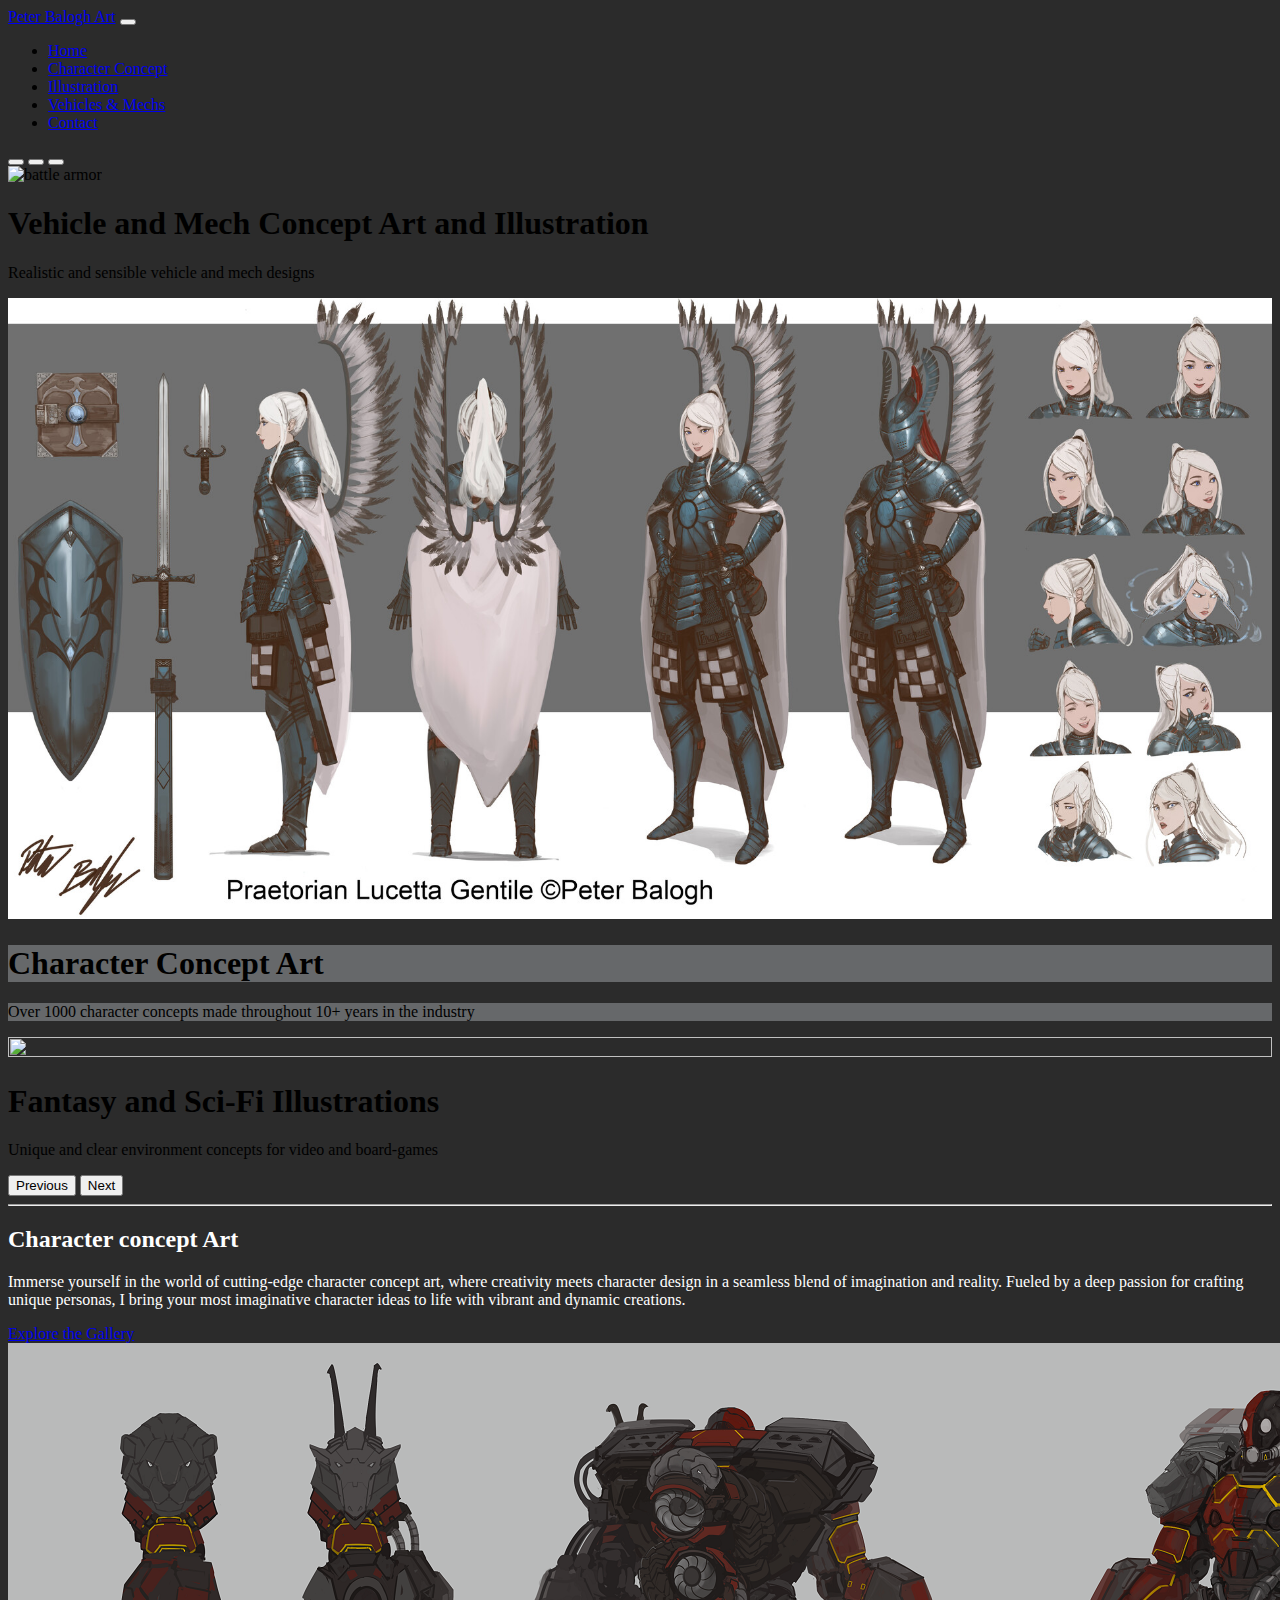
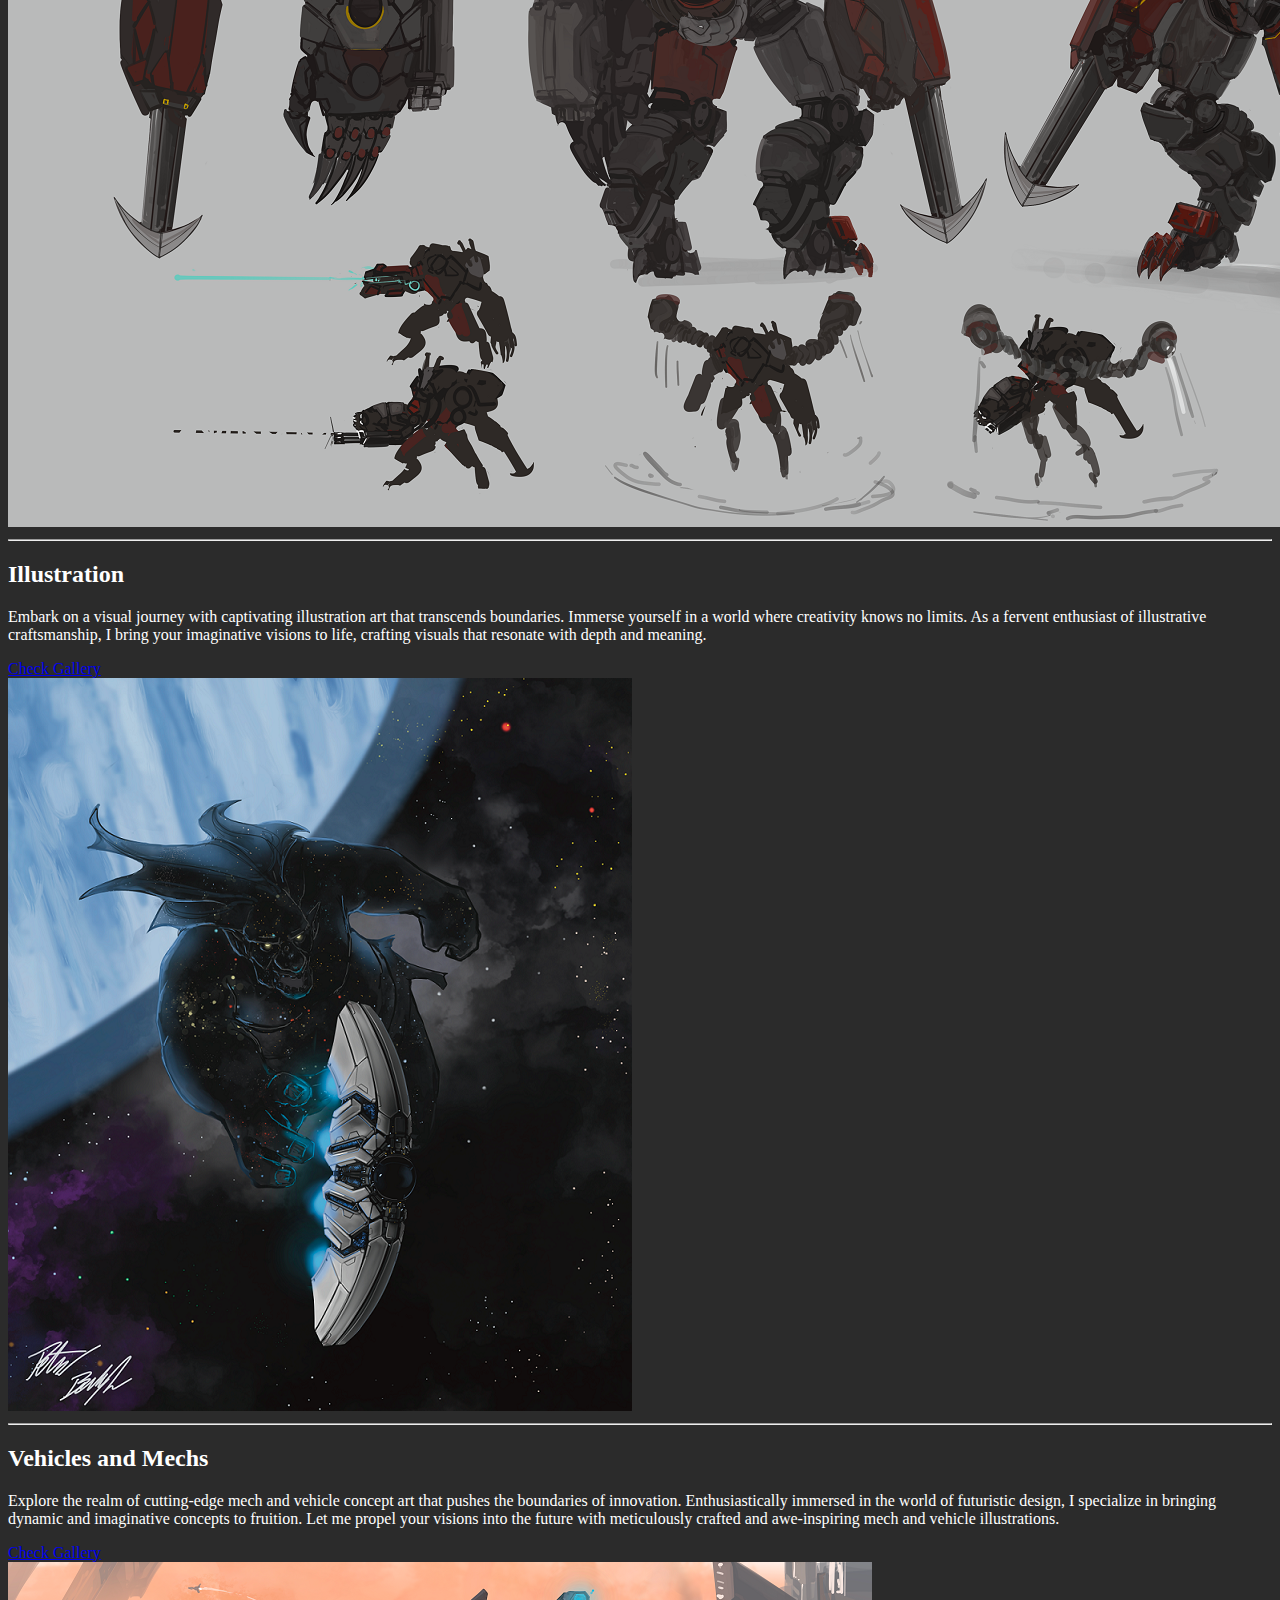
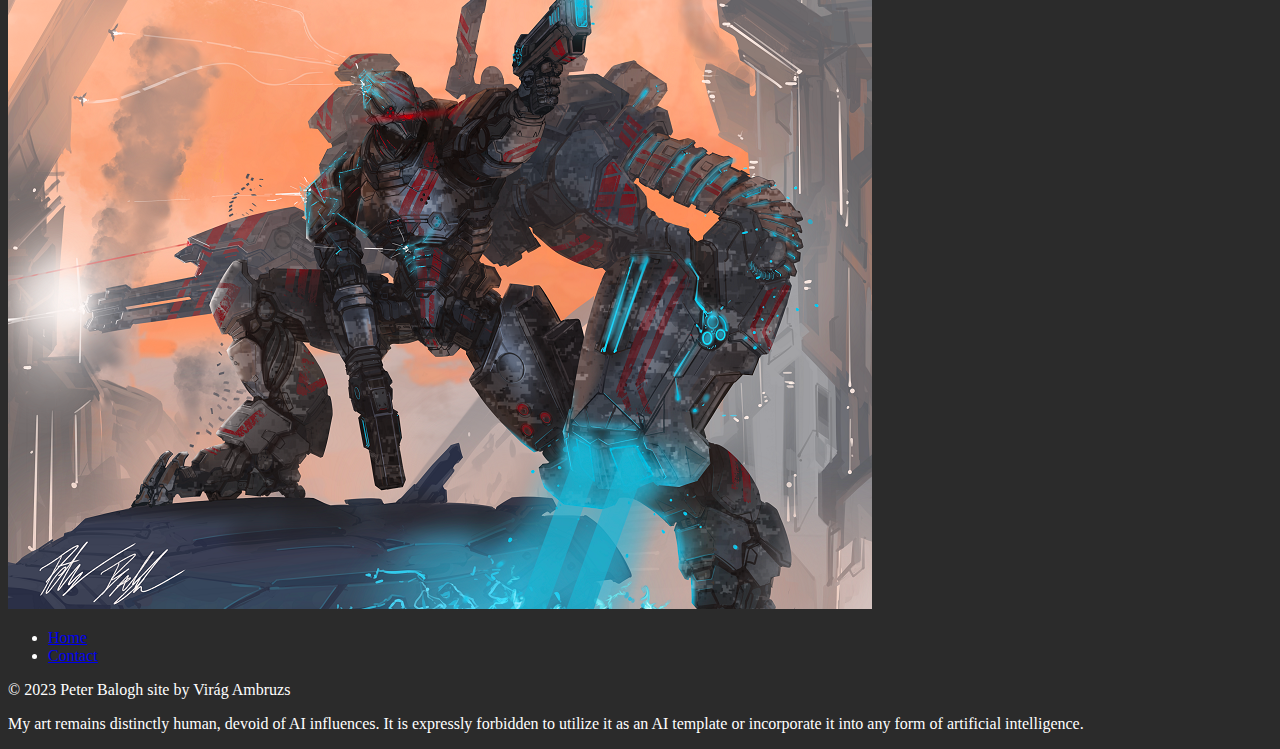
==== commit ba333d29: "Add files via upload" ====
--- a/index.html
+++ b/index.html
@@ -100,8 +100,8 @@
         <div class="row featurette">
           <div class="col-md-6">
             <h2 class="featurette-heading fw-normal lh-1"> Character concept Art </h2>            
-            <p class="lead">Experience state-of-the-art and futuristic sci-fi art that seamlessly blends imagination with reality. With a profound passion for machinery and technology, I can transform your wildest ideas into vibrant creations.</p>            <a class="btn btn-secondary btn-lg" href="./character-concept-gallery.html" role="button">Check Gallery</a>
-          </div>
+            <p class="lead">Immerse yourself in the world of cutting-edge character concept art, where creativity meets character design in a seamless blend of imagination and reality. Fueled by a deep passion for crafting unique personas, I bring your most imaginative character ideas to life with vibrant and dynamic creations.</p>
+            <a class="btn btn-secondary btn-lg" href="./character-concept-gallery.html" role="button">Explore the Gallery</a>          </div>
           <div class="col-md-6">
             <div class="gallery-main-page">
               <img src="./images/Chimera_Armor_Concept-small.png" alt=""> 
